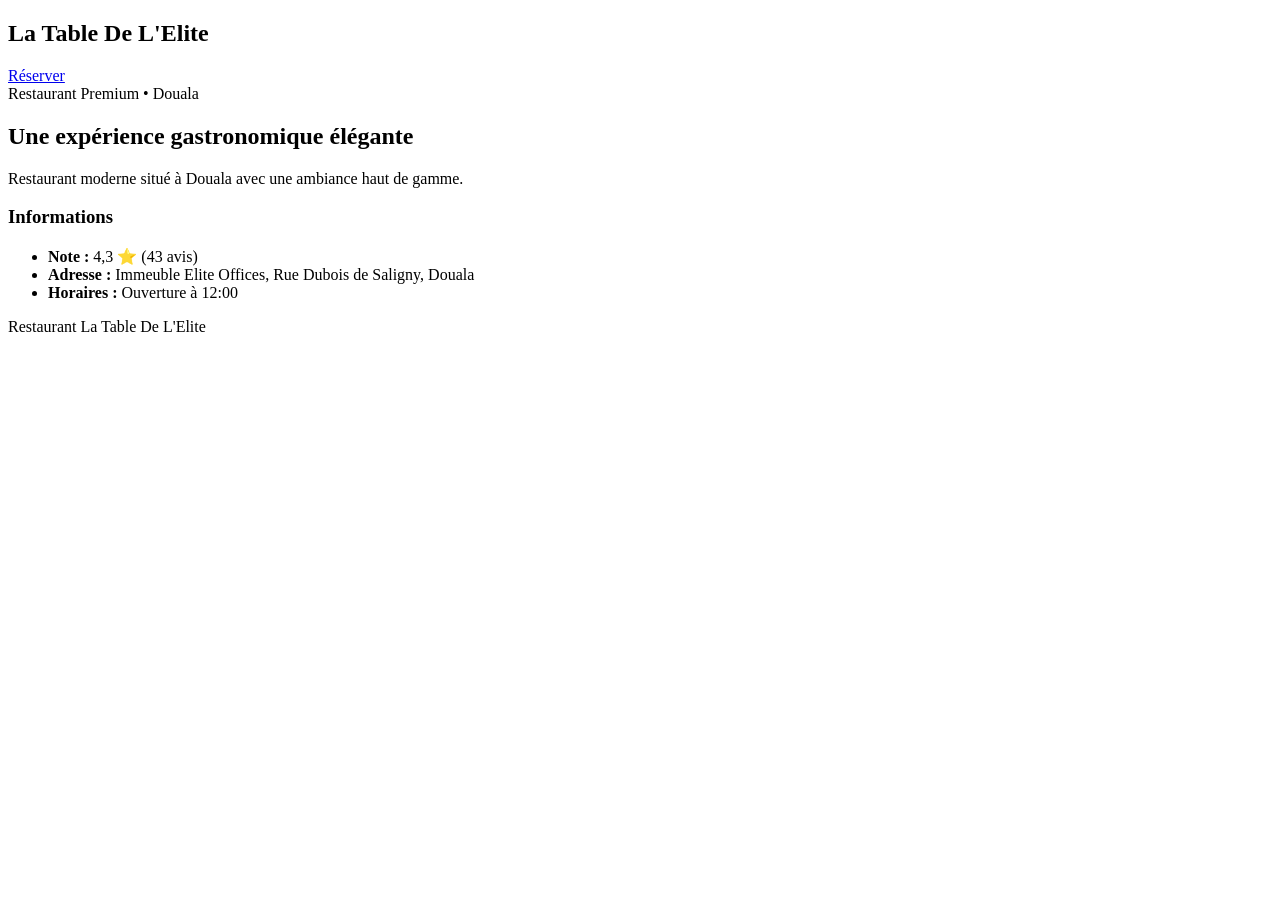
==== index.html @ 3ee29151 "Ajout index du site restaurant" ====
<!DOCTYPE html>
<html lang="fr">
<head>
<meta charset="UTF-8">
<meta name="viewport" content="width=device-width, initial-scale=1.0">
<title>La Table De L'Elite</title>
<link rel="stylesheet" href="style.css">
</head>
<body>
<header class="hero">
<nav>
<h1>La Table De L'Elite</h1>
<a href="#contact" class="btn">Réserver</a>
</nav>
<div class="hero-content">
<span class="badge">Restaurant Premium • Douala</span>
<h2>Une expérience gastronomique élégante</h2>
<p>Restaurant moderne situé à Douala avec une ambiance haut de gamme.</p>
</div>
</header>
<section class="info">
<div class="card">
<h3>Informations</h3>
<ul>
<li><strong>Note :</strong> 4,3 ⭐ (43 avis)</li>
<li><strong>Adresse :</strong> Immeuble Elite Offices, Rue Dubois de Saligny, Douala</li>
<li><strong>Horaires :</strong> Ouverture à 12:00</li>
</ul>
</div>
</section>
<footer id="contact">
<p>Restaurant La Table De L'Elite</p>
</footer>
</body>
</html>
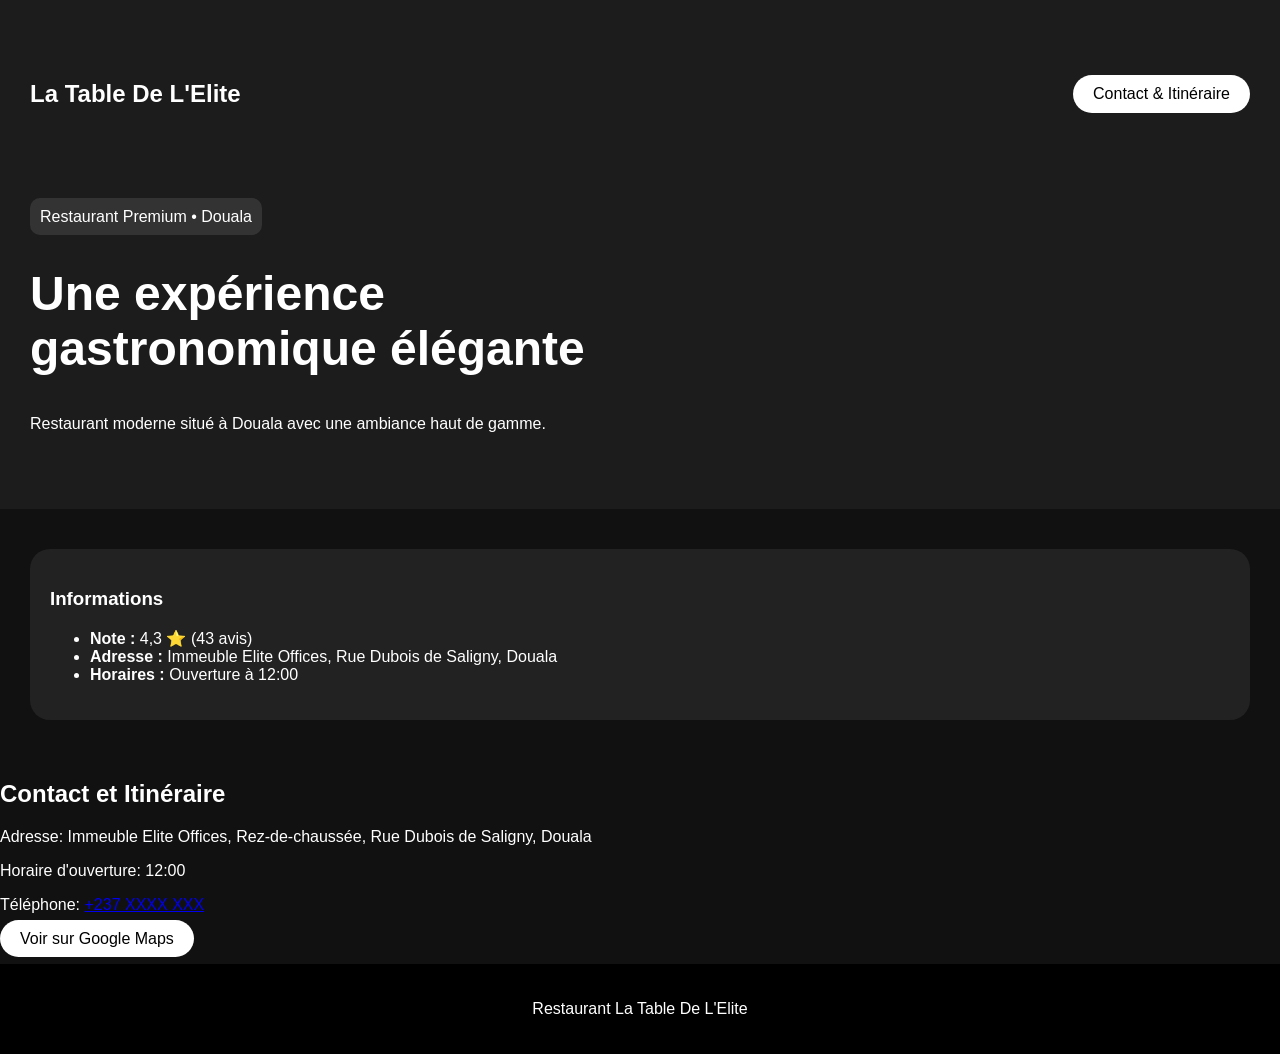
==== commit 7f7c21b4: "Ajout de la section Contact et Itinéraire avec lien Google Maps" ====
--- a/index.html
+++ b/index.html
@@ -10,7 +10,7 @@
 <header class="hero">
 <nav>
 <h1>La Table De L'Elite</h1>
-<a href="#contact" class="btn">Réserver</a>
+<a href="#contact" class="btn">Contact & Itinéraire</a>
 </nav>
 <div class="hero-content">
 <span class="badge">Restaurant Premium • Douala</span>
@@ -28,7 +28,14 @@
 </ul>
 </div>
 </section>
-<footer id="contact">
+<section id="contact" class="contact-section">
+<h2>Contact et Itinéraire</h2>
+<p>Adresse: Immeuble Elite Offices, Rez-de-chaussée, Rue Dubois de Saligny, Douala</p>
+<p>Horaire d'ouverture: 12:00</p>
+<p>Téléphone: <a href="tel:+237XXXXXXX">+237 XXXX XXX</a></p>
+<p><a href="https://www.google.com/maps/place/Immeuble+Elite+Offices,+Rue+Dubois+de+Saligny,+Douala" target="_blank" class="btn">Voir sur Google Maps</a></p>
+</section>
+<footer>
 <p>Restaurant La Table De L'Elite</p>
 </footer>
 </body>
--- a/style.css
+++ b/style.css
@@ -0,0 +1,57 @@
+body {
+background: #111;
+color: white;
+font-family: Arial, sans-serif;
+margin: 0;
+padding: 0;
+}
+
+.hero {
+padding: 60px 30px;
+background: #1c1c1c;
+}
+
+nav {
+display: flex;
+justify-content: space-between;
+align-items: center;
+}
+
+.btn {
+background: white;
+color: black;
+padding: 10px 20px;
+text-decoration: none;
+border-radius: 20px;
+}
+
+.hero-content {
+margin-top: 80px;
+max-width: 600px;
+}
+
+.hero-content h2 {
+font-size: 48px;
+}
+
+.badge {
+background: #333;
+padding: 10px;
+border-radius: 10px;
+}
+
+.info {
+padding: 40px 30px;
+}
+
+.card {
+background: #222;
+padding: 20px;
+border-radius: 20px;
+}
+
+footer {
+text-align: center;
+padding: 20px;
+background: black;
+}
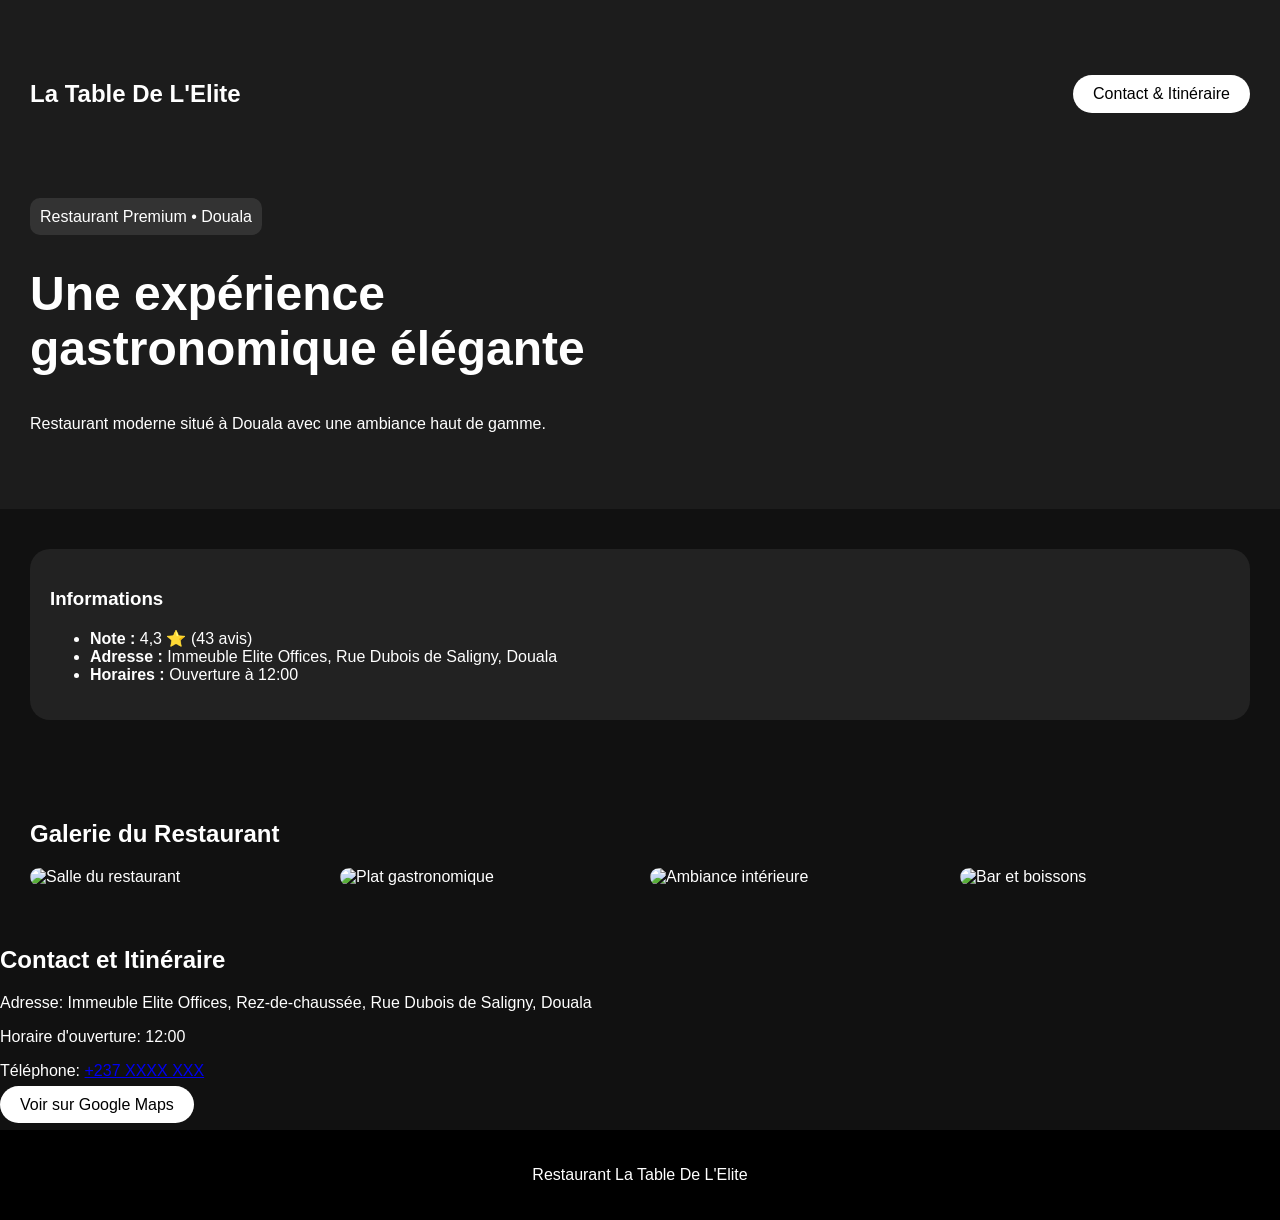
==== commit 1a93c2eb: "Ajout de la galerie photos responsive" ====
--- a/index.html
+++ b/index.html
@@ -28,6 +28,15 @@
 </ul>
 </div>
 </section>
+<section class="gallery">
+<h2>Galerie du Restaurant</h2>
+<div class="gallery-grid">
+<img src="https://images.unsplash.com/photo-1517248135467-4c7edcad34c4?q=80&w=400" alt="Salle du restaurant">
+<img src="https://images.unsplash.com/photo-1555992336-03a23c7a2d64?q=80&w=400" alt="Plat gastronomique">
+<img src="https://images.unsplash.com/photo-1541542684-2d427f2e7a2e?q=80&w=400" alt="Ambiance intérieure">
+<img src="https://images.unsplash.com/photo-1528605248644-14dd04022da1?q=80&w=400" alt="Bar et boissons">
+</div>
+</section>
 <section id="contact" class="contact-section">
 <h2>Contact et Itinéraire</h2>
 <p>Adresse: Immeuble Elite Offices, Rez-de-chaussée, Rue Dubois de Saligny, Douala</p>
--- a/style.css
+++ b/style.css
@@ -1,57 +1,74 @@
 body {
-background: #111;
-color: white;
-font-family: Arial, sans-serif;
-margin: 0;
-padding: 0;
+  background: #111;
+  color: white;
+  font-family: Arial, sans-serif;
+  margin: 0;
+  padding: 0;
 }
 
 .hero {
-padding: 60px 30px;
-background: #1c1c1c;
+  padding: 60px 30px;
+  background: #1c1c1c;
 }
 
 nav {
-display: flex;
-justify-content: space-between;
-align-items: center;
+  display: flex;
+  justify-content: space-between;
+  align-items: center;
+  flex-wrap: wrap;
 }
 
 .btn {
-background: white;
-color: black;
-padding: 10px 20px;
-text-decoration: none;
-border-radius: 20px;
+  background: white;
+  color: black;
+  padding: 10px 20px;
+  text-decoration: none;
+  border-radius: 20px;
 }
 
 .hero-content {
-margin-top: 80px;
-max-width: 600px;
+  margin-top: 80px;
+  max-width: 600px;
 }
 
 .hero-content h2 {
-font-size: 48px;
+  font-size: 48px;
 }
 
 .badge {
-background: #333;
-padding: 10px;
-border-radius: 10px;
+  background: #333;
+  padding: 10px;
+  border-radius: 10px;
 }
 
 .info {
-padding: 40px 30px;
+  padding: 40px 30px;
 }
 
 .card {
-background: #222;
-padding: 20px;
-border-radius: 20px;
+  background: #222;
+  padding: 20px;
+  border-radius: 20px;
 }
 
 footer {
-text-align: center;
-padding: 20px;
-background: black;
+  text-align: center;
+  padding: 20px;
+  background: black;
 }
+
+.gallery {
+  padding: 40px 30px;
+}
+
+.gallery-grid {
+  display: grid;
+  grid-template-columns: repeat(auto-fit, minmax(200px, 1fr));
+  gap: 20px;
+}
+
+.gallery-grid img {
+  width: 100%;
+  border-radius: 15px;
+  object-fit: cover;
+}
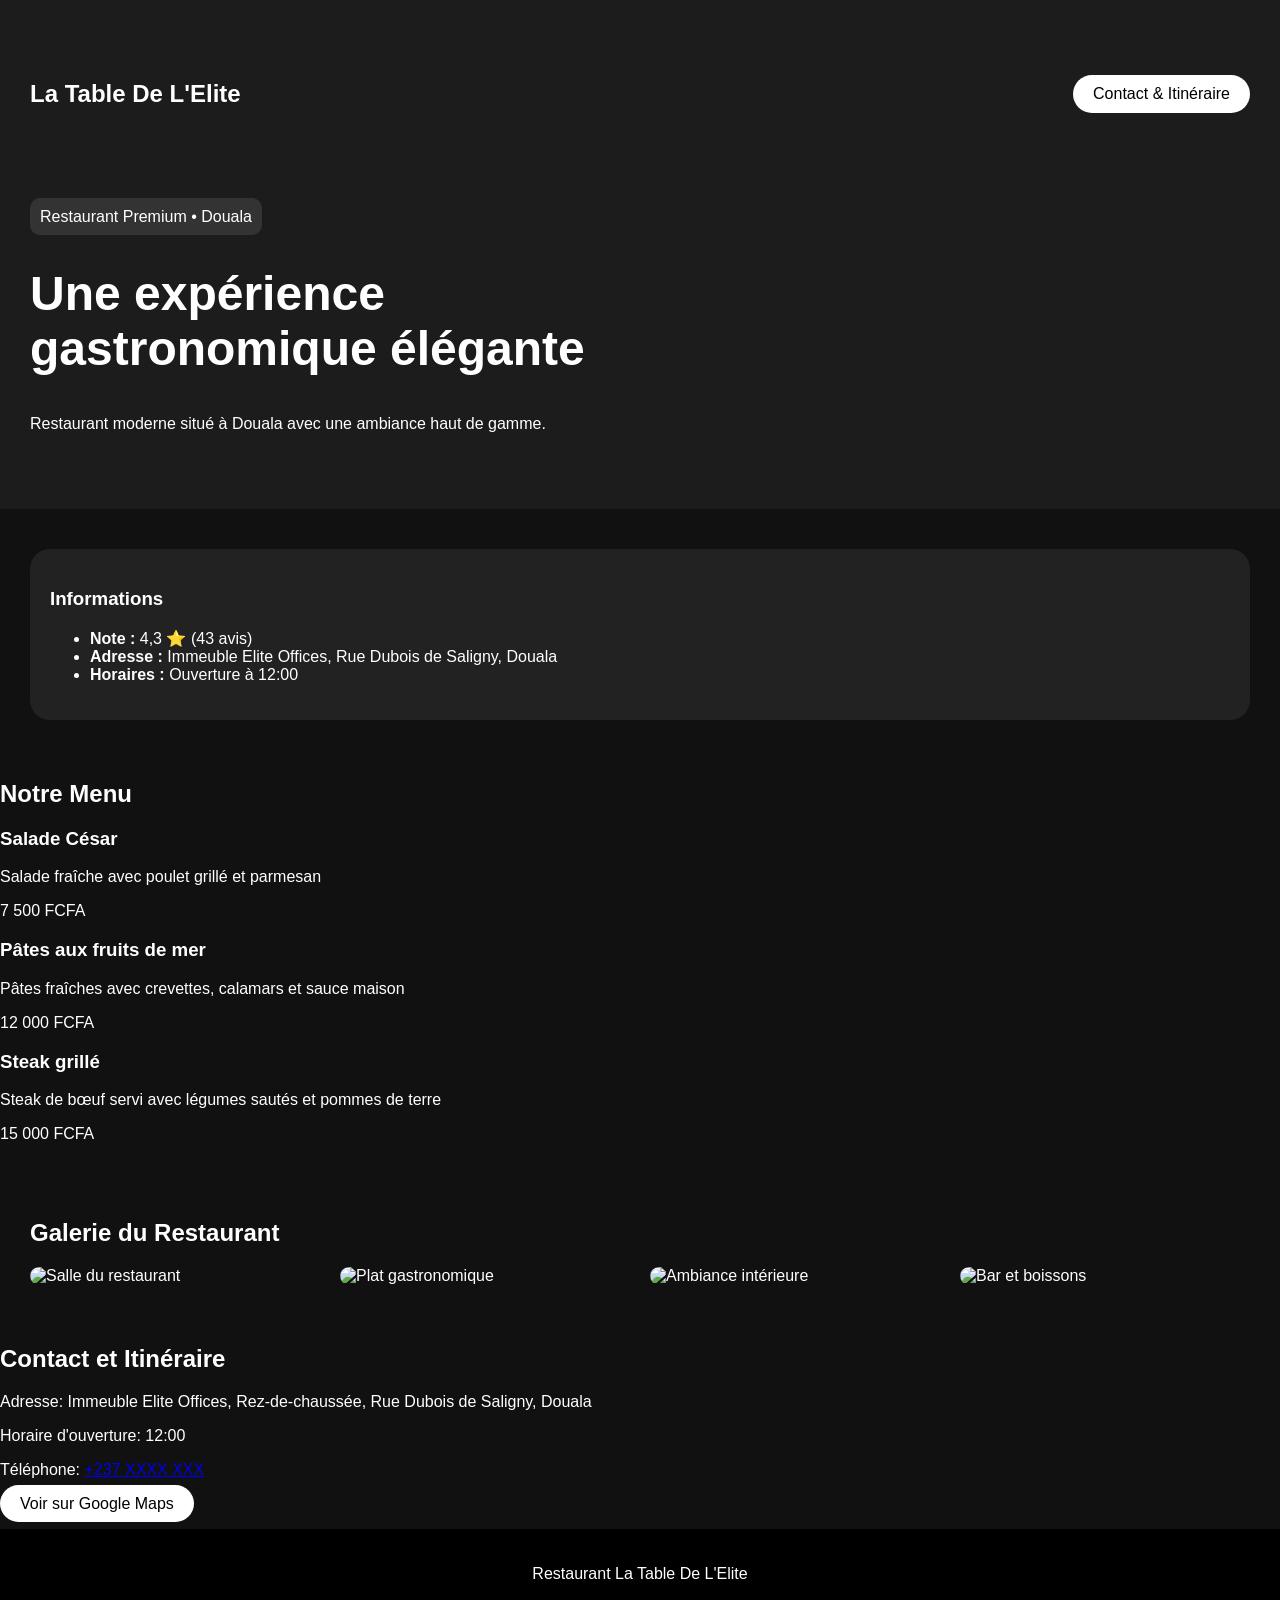
==== commit 49a6392c: "Ajout de la section Menu et Prix des Plats" ====
--- a/index.html
+++ b/index.html
@@ -28,6 +28,26 @@
 </ul>
 </div>
 </section>
+<section class="menu-section">
+  <h2>Notre Menu</h2>
+  <div class="menu-grid">
+    <div class="menu-item">
+      <h3>Salade César</h3>
+      <p>Salade fraîche avec poulet grillé et parmesan</p>
+      <p class="price">7 500 FCFA</p>
+    </div>
+    <div class="menu-item">
+      <h3>Pâtes aux fruits de mer</h3>
+      <p>Pâtes fraîches avec crevettes, calamars et sauce maison</p>
+      <p class="price">12 000 FCFA</p>
+    </div>
+    <div class="menu-item">
+      <h3>Steak grillé</h3>
+      <p>Steak de bœuf servi avec légumes sautés et pommes de terre</p>
+      <p class="price">15 000 FCFA</p>
+    </div>
+  </div>
+</section>
 <section class="gallery">
 <h2>Galerie du Restaurant</h2>
 <div class="gallery-grid">
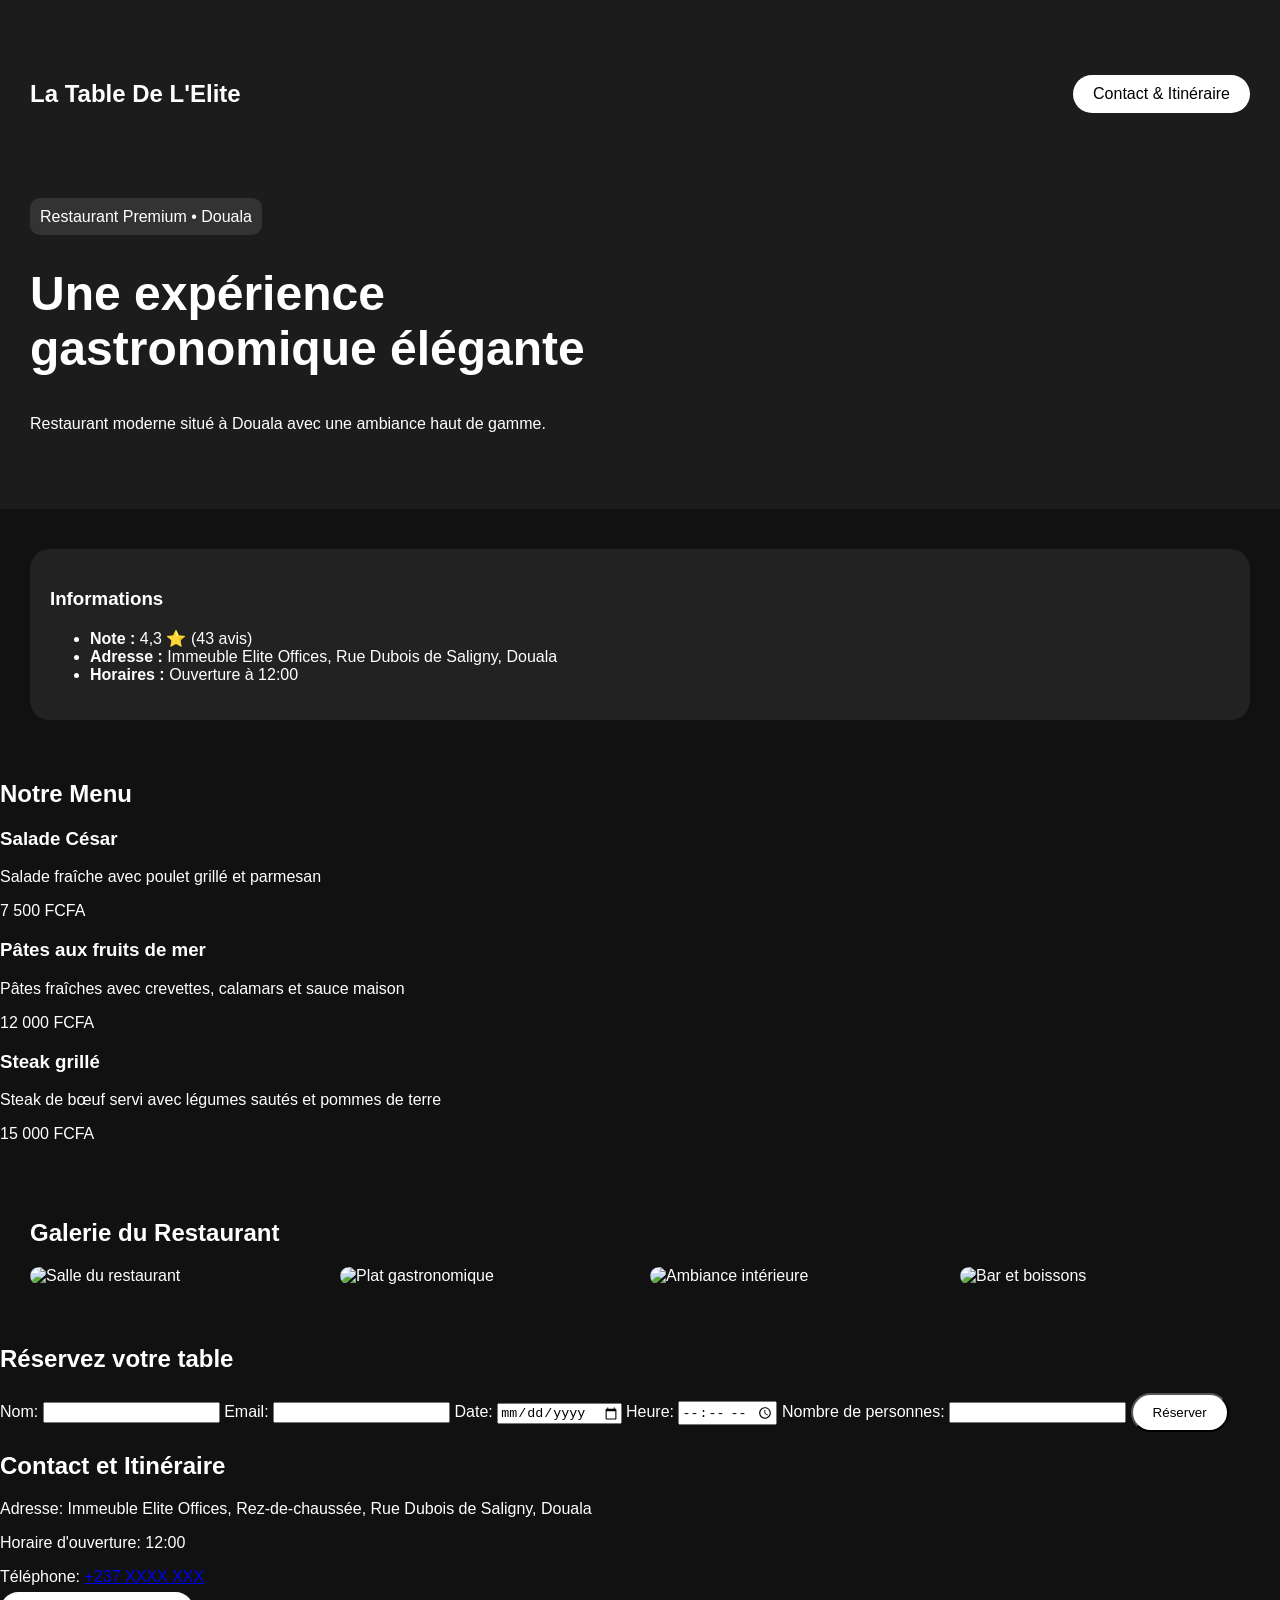
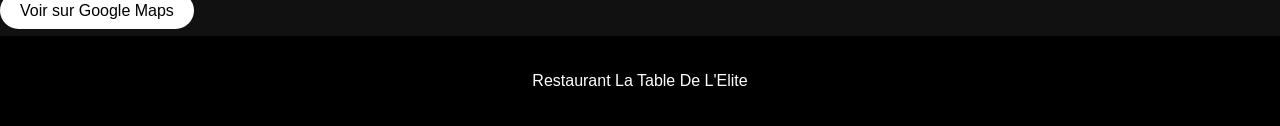
==== commit c7a7acfa: "Ajout de la section Réservation" ====
--- a/index.html
+++ b/index.html
@@ -57,6 +57,27 @@
 <img src="https://images.unsplash.com/photo-1528605248644-14dd04022da1?q=80&w=400" alt="Bar et boissons">
 </div>
 </section>
+<section class="reservation-section" id="reservation">
+  <h2>Réservez votre table</h2>
+  <form action="#" method="post" class="reservation-form">
+    <label for="name">Nom:</label>
+    <input type="text" id="name" name="name" required>
+    
+    <label for="email">Email:</label>
+    <input type="email" id="email" name="email" required>
+    
+    <label for="date">Date:</label>
+    <input type="date" id="date" name="date" required>
+    
+    <label for="time">Heure:</label>
+    <input type="time" id="time" name="time" required>
+    
+    <label for="people">Nombre de personnes:</label>
+    <input type="number" id="people" name="people" min="1" required>
+    
+    <button type="submit" class="btn">Réserver</button>
+  </form>
+</section>
 <section id="contact" class="contact-section">
 <h2>Contact et Itinéraire</h2>
 <p>Adresse: Immeuble Elite Offices, Rez-de-chaussée, Rue Dubois de Saligny, Douala</p>
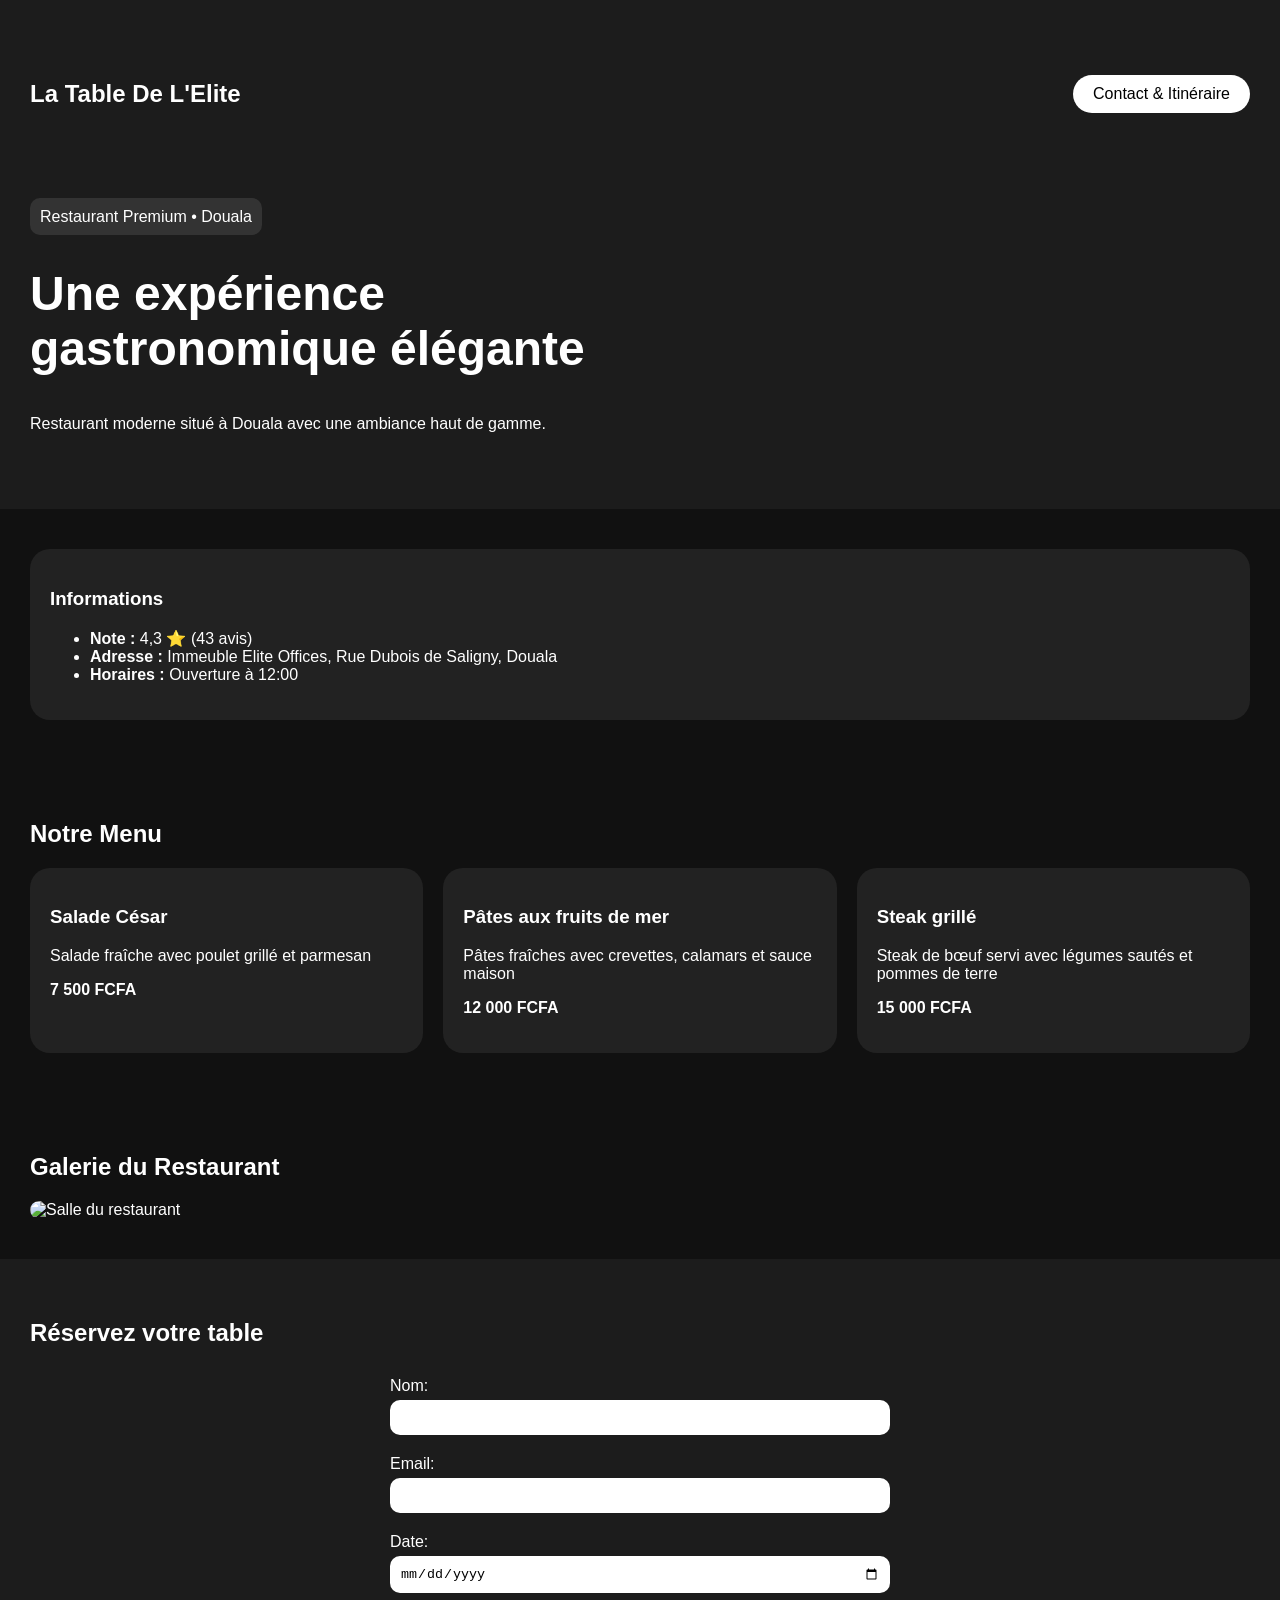
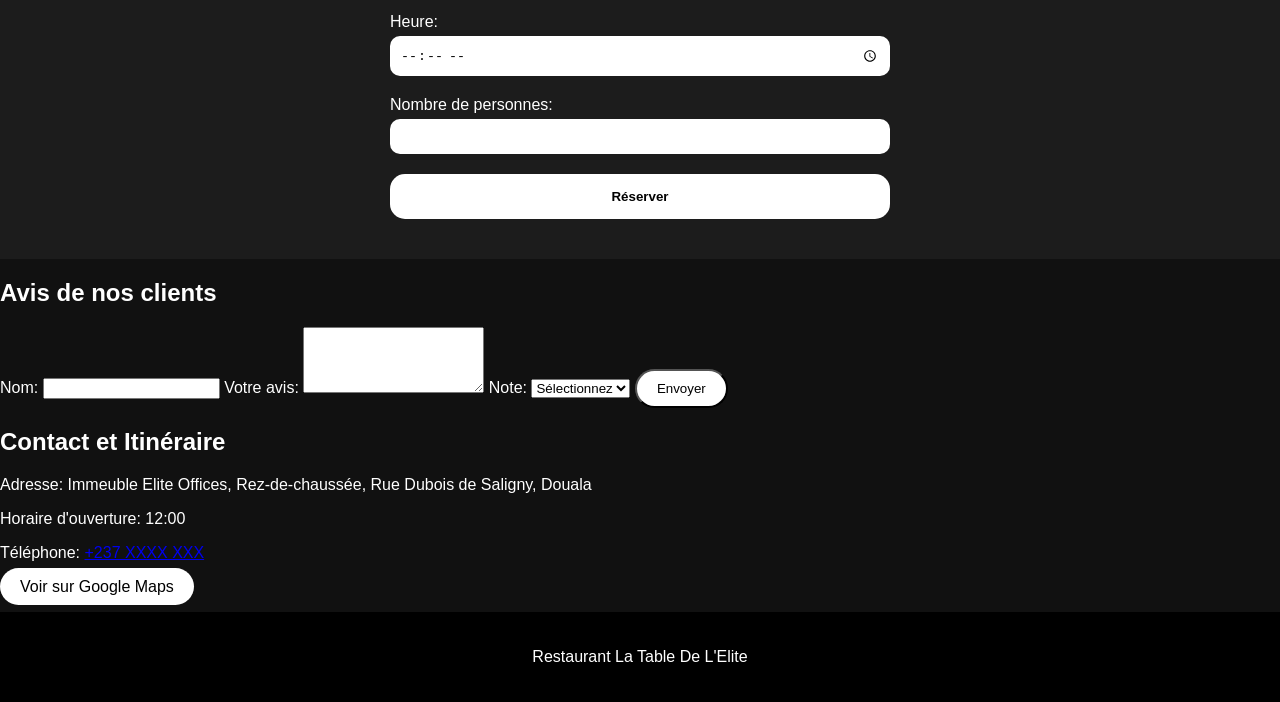
==== commit 1a30de3a: "Ajout de la section Avis clients avec formulaire et affichage" ====
--- a/index.html
+++ b/index.html
@@ -78,6 +78,32 @@
     <button type="submit" class="btn">Réserver</button>
   </form>
 </section>
+<section class="reviews-section" id="reviews">
+  <h2>Avis de nos clients</h2>
+  <form class="review-form">
+    <label for="reviewer-name">Nom:</label>
+    <input type="text" id="reviewer-name" name="reviewer-name" required>
+
+    <label for="review-text">Votre avis:</label>
+    <textarea id="review-text" name="review-text" rows="4" required></textarea>
+
+    <label for="rating">Note:</label>
+    <select id="rating" name="rating" required>
+      <option value="">Sélectionnez</option>
+      <option value="5">5 ⭐</option>
+      <option value="4">4 ⭐</option>
+      <option value="3">3 ⭐</option>
+      <option value="2">2 ⭐</option>
+      <option value="1">1 ⭐</option>
+    </select>
+
+    <button type="submit" class="btn">Envoyer</button>
+  </form>
+
+  <div class="reviews-display">
+    <!-- Les avis soumis apparaîtront ici -->
+  </div>
+</section>
 <section id="contact" class="contact-section">
 <h2>Contact et Itinéraire</h2>
 <p>Adresse: Immeuble Elite Offices, Rez-de-chaussée, Rue Dubois de Saligny, Douala</p>
@@ -88,5 +114,6 @@
 <footer>
 <p>Restaurant La Table De L'Elite</p>
 </footer>
+<script src="script.js"></script>
 </body>
 </html>
--- a/style.css
+++ b/style.css
@@ -71,4 +71,55 @@
   width: 100%;
   border-radius: 15px;
   object-fit: cover;
+}
+
+/* Styles pour Menu */
+.menu-section {
+  padding: 40px 30px;
+}
+.menu-grid {
+  display: grid;
+  grid-template-columns: repeat(auto-fit, minmax(200px, 1fr));
+  gap: 20px;
+}
+.menu-item {
+  background: #222;
+  padding: 20px;
+  border-radius: 20px;
+}
+.menu-item .price {
+  font-weight: bold;
+  margin-top: 10px;
+}
+
+/* Styles pour Réservation */
+.reservation-section {
+  padding: 40px 30px;
+  background: #1c1c1c;
+}
+.reservation-form {
+  display: flex;
+  flex-direction: column;
+  max-width: 500px;
+  margin: auto;
+}
+.reservation-form label {
+  margin-top: 10px;
+  margin-bottom: 5px;
+}
+.reservation-form input {
+  padding: 10px;
+  border-radius: 10px;
+  border: none;
+  margin-bottom: 10px;
+}
+.reservation-form .btn {
+  width: 100%;
+  padding: 15px;
+  margin-top: 10px;
+  border-radius: 15px;
+  background: white;
+  color: black;
+  font-weight: bold;
+  border: none;
 }
